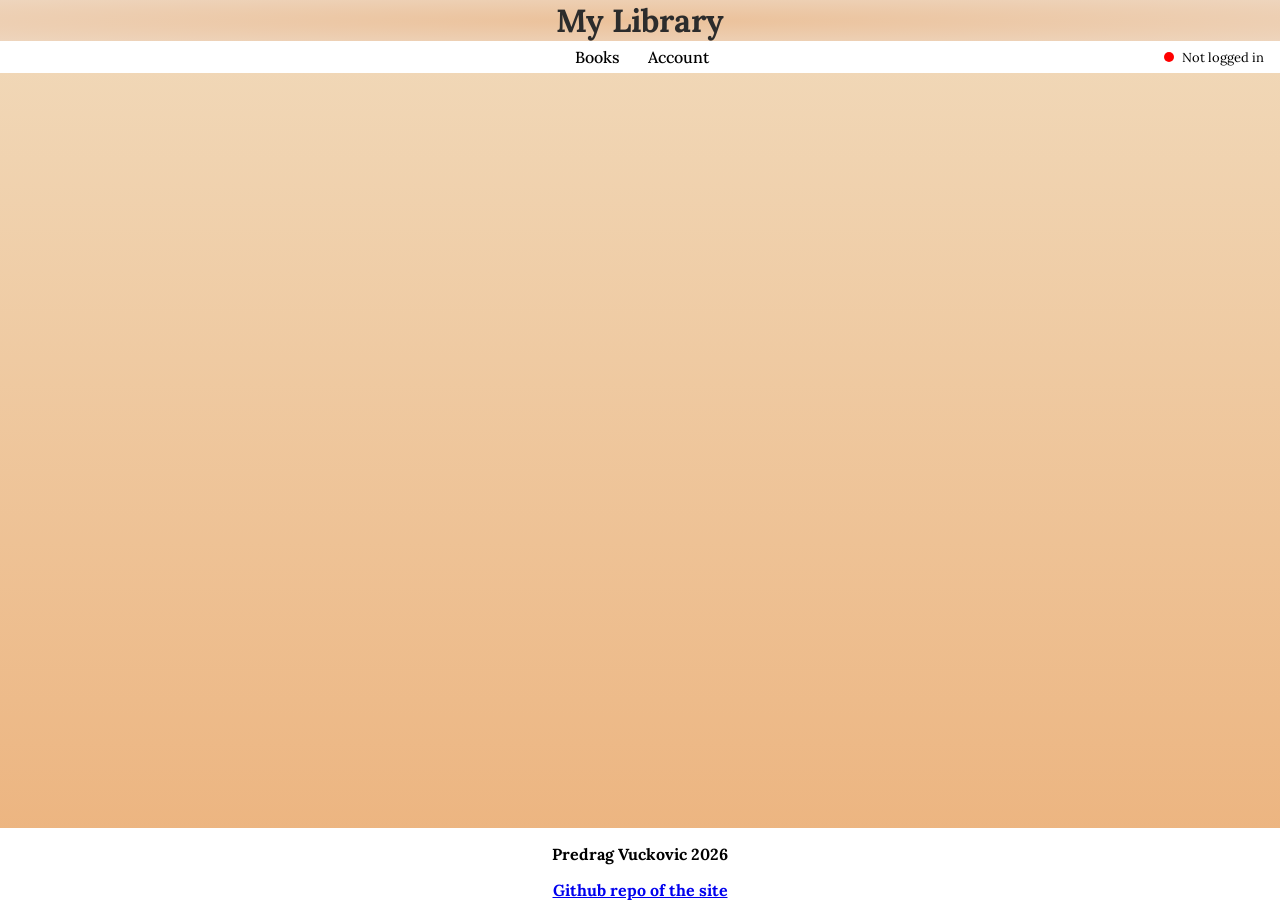
==== Frontend/index.html @ a0d6c0f8 "Partial commit before changing location so i can constinue development" ====
<!DOCTYPE html>

<html lang="en">
    <head>       
        <meta charset="UTF-8">
        <title>Web Library</title>
        <link rel="stylesheet" href="style.css">
        <link rel="icon" type="image/x-icon" href="img/library.png">
    </head>
    <body>
        <header>
            <h1 class="page-title">My Library</h1>
            <nav>
                <button id="books-button" class="nav-button" type="button">Books</button>
                <button id="account-button" class="nav-button" type="button">Account</button>
                <div id="online-status">
                    <div id="status-dot"></div>
                    <div id="status-username">
                        <button id="status-username-button"></button>
                        <div id="status-username-dropdown">
                            <button id="log-out-button">Log Out</button>
                        </div>
                    </div>
                </div>
            </nav>
        </header>
        <main></main>
        <footer>
            <div>
                <p>Predrag Vuckovic 2026</p>
                <a href="https://github.com/vuckoo0/Web-Library">Github repo of the site</a>
            </div>  
        </footer>
        <script src="startPage.js"></script>
        <script src="statusBar.js"></script>
    </body>
</html>
---- Frontend/style.css ----
@import url('https://fonts.googleapis.com/css2?family=Lora&display=swap');

* {
    box-sizing: border-box;
}

button {
    font-family: 'Lora', serif;
}

body {
    font-family: 'Lora', serif;
    background: linear-gradient(to bottom, rgb(241, 218, 187), rgb(236, 178, 124));
    display: grid;
    grid-template-rows: auto 1fr auto;
    min-height: 100vh;
    margin: 0px;
}

footer {
    background-color: rgb(255, 255, 255);
    margin: 0;
    min-height: 50px;
    text-align: center;
    font-weight: bold;
}

nav {
    display: flex;
    gap: 12px;
    justify-content: center;
    align-items: center;
    font-size: large;
    background-color: white;
    position: relative;
}

label {
    margin-bottom: 4px;
    font-weight: bold;
}

h1 {
    color: rgb(44, 44, 44);
    text-align: center;
}

.book-table {
    margin: 20px auto;
    border: 1px solid rgb(51, 51, 51);
    border-collapse: collapse;
    width: 700px;
    text-align: left;
}

.book-table th,
.book-table td {
    border: 1px solid rgb(51, 51, 51);
    padding: 8px 12px;
}

.book-table tbody {
    background-color: white;
}

.book-table thead {
    background-color: wheat;
}

.book-form {
    min-height: 150px;
    display: flex;
    flex-direction: column;
    gap: 8px;
    justify-content: center; 
    align-items: center;
}

.form-field {
    margin: 8px;
}

.form-field input {
    width: 300px;
    height: 20px;
}

.search-form {
    min-height: 100px;
    display: flex;
    flex-direction: column;
    gap: 8px;
    justify-content: center; 
    align-items: center;
}

.edit-book {
    margin: 30px;
    display: flex;
    flex-direction: column;
    gap: 8px;
    justify-content: center; 
    align-items: center;
}
.edit-book-form {
    text-align: center;
}

.book-field-selector {
    text-align: center;
}

.option {
    margin: 30px;
    text-align: center;
}

.page-title {
    background: radial-gradient(rgb(235, 193, 154), rgb(238, 213, 189));
    color: rgb(44, 44, 44);
    text-align: center;
    margin: 0;
}

.nav-button {
    border: 0px;
    min-height: 32px;
    min-width: 64px;
    font-size: 16px;
    font-family: 'Lora', serif;
    font-weight: 500;
    background-color: white;
}

.nav-button:hover {
    background-color: rgb(236, 178, 124);
    color: white;
}

#online-status {
    position: absolute;
    right: 16px;
    display: flex;
    align-items: center;
    gap: 8px;
    font-size: small;
    min-width: 30px;
    min-height: 32px;
}

#status-dot {
    width: 10px;
    height: 10px;
    border-radius: 50%;
    background-color: rgb(34, 223, 34);
    position: absolute;
    right: 90px;
}

#status-username {
    position: relative;
}

#status-username-button {
    background: none;
    border: none;
    font-family: inherit;
    font-size: inherit;
    cursor: pointer;
    color: inherit;
    padding: 0px;
    min-height: 32px;
    min-width: 64px;
}

#status-username-button:hover {
    background-color: rgb(236, 178, 124);
    color: white;
}

#status-username-dropdown {
    display: none;
    position: absolute;
    right: 0px;
    top: calc(100% + 1px);
    background-color: rgb(255, 255, 255);
    border-radius: 4px;
    min-width: 120px;
    z-index: 10;
}

#status-username-dropdown button {
    display: block;
    width: 100%;
    padding: 8px 16px;
    background: none;
    border: none;
    text-align: left;
    cursor: pointer;
    font-family: inherit;
    font-size: inherit;
    border-radius: 4px;
}

#status-username-dropdown button:hover {
    background-color: rgb(218, 218, 218);
}

@media (max-width: 600px) {
    nav {
        flex-direction: column;
    }

    form {
        width: 100%;
    }

    .book-table {
        width: 100%;
    }
}
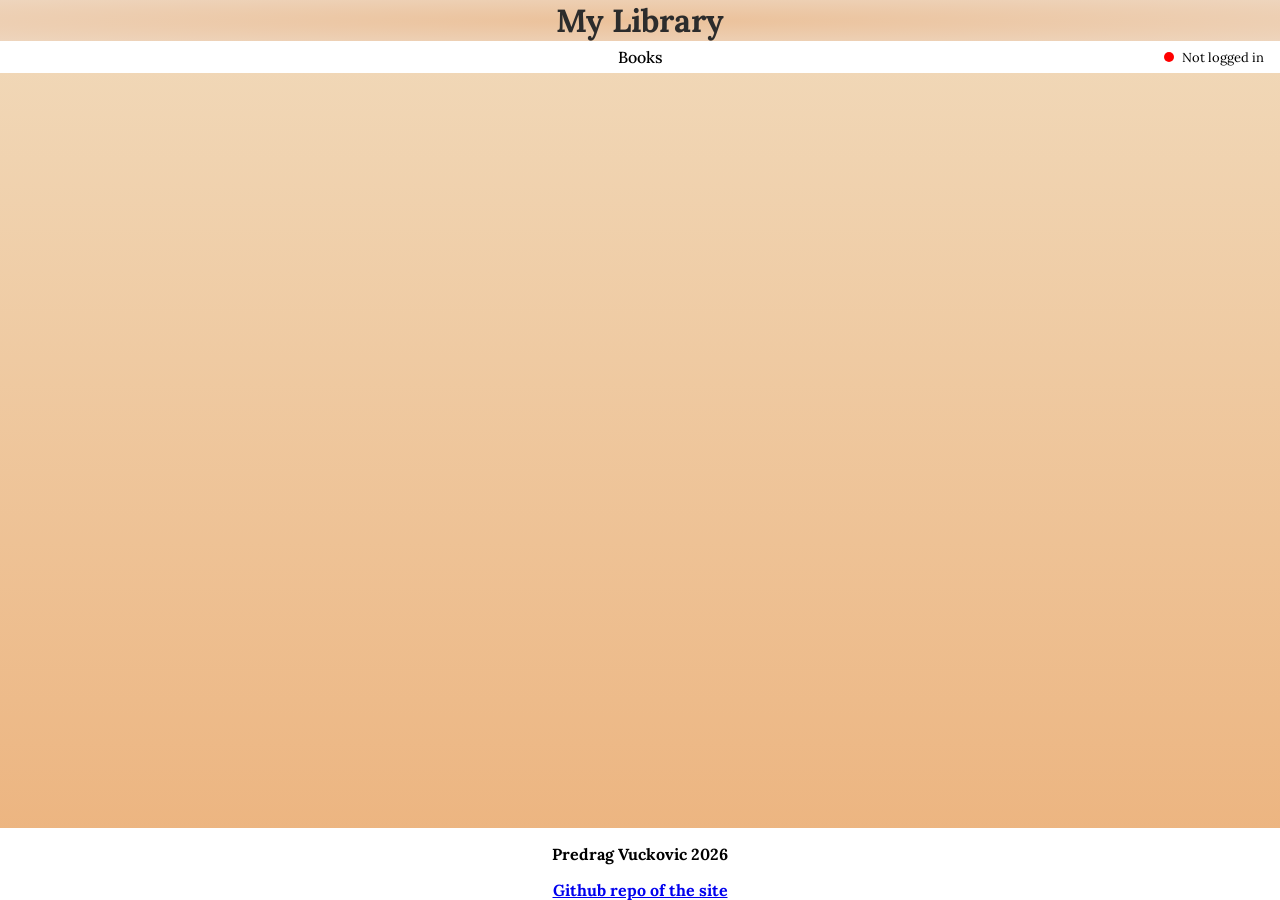
==== commit ff059dec: "Removed: Removed the account button from the nav section of the start page" ====
--- a/Frontend/index.html
+++ b/Frontend/index.html
@@ -5,33 +5,28 @@
         <meta charset="UTF-8">
         <title>Web Library</title>
         <link rel="stylesheet" href="style.css">
-        <link rel="icon" type="image/x-icon" href="img/library.png">
+        <link rel="icon" type="image/x-icon" href="assets/img/library.png">
     </head>
     <body>
         <header>
             <h1 class="page-title">My Library</h1>
             <nav>
                 <button id="books-button" class="nav-button" type="button">Books</button>
-                <button id="account-button" class="nav-button" type="button">Account</button>
                 <div id="online-status">
                     <div id="status-dot"></div>
                     <div id="status-username">
                         <button id="status-username-button"></button>
-                        <div id="status-username-dropdown">
-                            <button id="log-out-button">Log Out</button>
-                        </div>
+                        <div id="status-username-dropdown"></div>
                     </div>
                 </div>
             </nav>
         </header>
         <main></main>
         <footer>
-            <div>
-                <p>Predrag Vuckovic 2026</p>
-                <a href="https://github.com/vuckoo0/Web-Library">Github repo of the site</a>
-            </div>  
+            <p>Predrag Vuckovic 2026</p>
+            <a href="https://github.com/vuckoo0/Web-Library">Github repo of the site</a>
         </footer>
-        <script src="startPage.js"></script>
+        <script type="module" src="startPage.js"></script>
         <script src="statusBar.js"></script>
     </body>
-</html>+</html>
--- a/Frontend/style.css
+++ b/Frontend/style.css
@@ -135,6 +135,15 @@
 .nav-button:hover {
     background-color: rgb(236, 178, 124);
     color: white;
+}
+
+.warning {
+    display: none;
+    background-color: rgb(255, 220, 220);
+    color: rgb(180, 0, 0);
+    border: 1px solid rgb(180, 0, 0);
+    border-radius: 4px;
+    padding: 8px 16px;
 }
 
 #online-status {
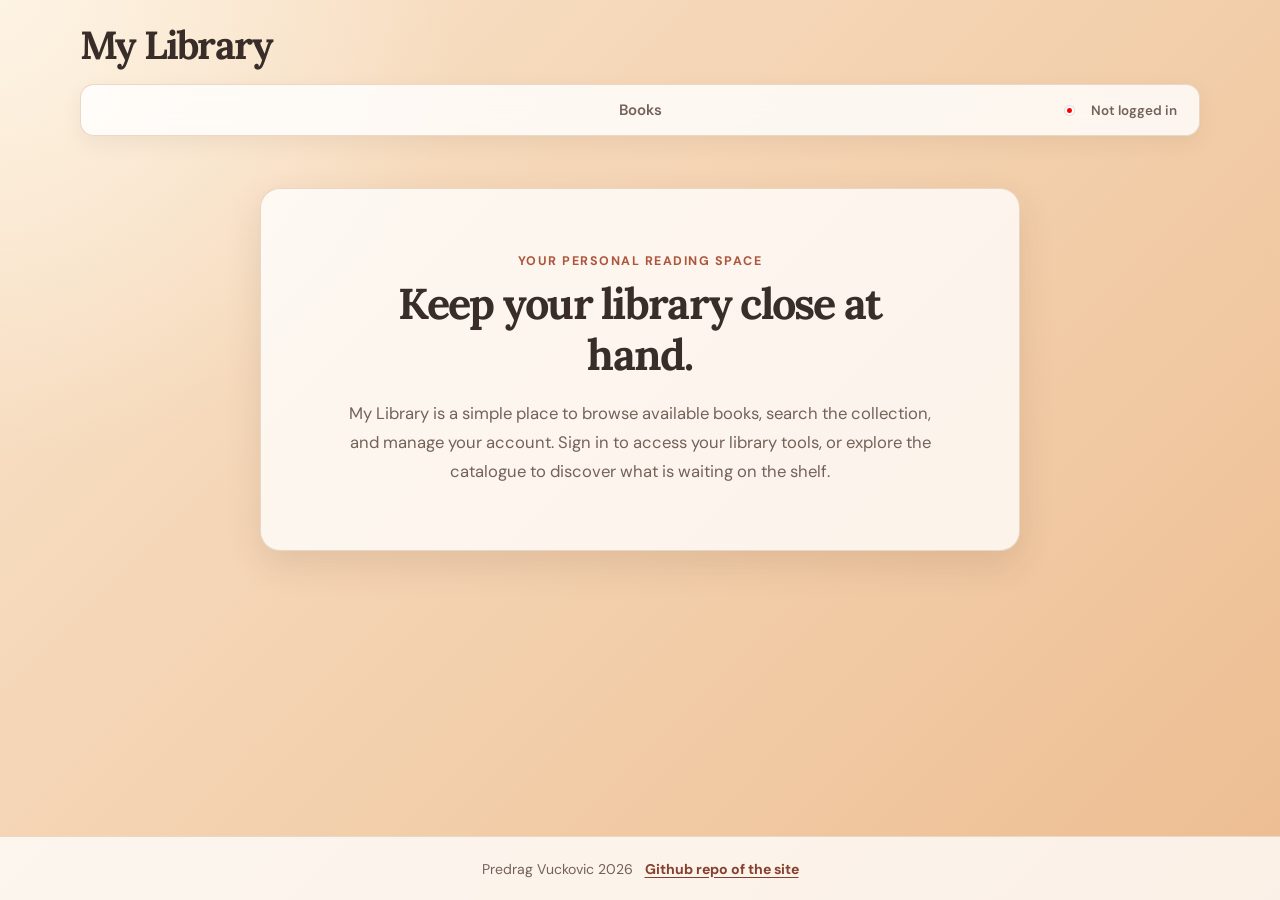
==== commit 733a5dd4: "Reworked the theme of the site" ====
--- a/Frontend/index.html
+++ b/Frontend/index.html
@@ -21,7 +21,13 @@
                 </div>
             </nav>
         </header>
-        <main></main>
+        <main>
+            <section class="welcome-card" aria-labelledby="welcome-title">
+                <p class="eyebrow">Your personal reading space</p>
+                <h2 id="welcome-title">Keep your library close at hand.</h2>
+                <p>My Library is a simple place to browse available books, search the collection, and manage your account. Sign in to access your library tools, or explore the catalogue to discover what is waiting on the shelf.</p>
+            </section>
+        </main>
         <footer>
             <p>Predrag Vuckovic 2026</p>
             <a href="https://github.com/vuckoo0/Web-Library">Github repo of the site</a>
--- a/Frontend/style.css
+++ b/Frontend/style.css
@@ -1,230 +1,55 @@
-@import url('https://fonts.googleapis.com/css2?family=Lora&display=swap');
+@import url('https://fonts.googleapis.com/css2?family=DM+Sans:wght@400;500;600;700&family=Lora:wght@500;600;700&display=swap');
 
-* {
-    box-sizing: border-box;
-}
-
-button {
-    font-family: 'Lora', serif;
-}
-
-body {
-    font-family: 'Lora', serif;
-    background: linear-gradient(to bottom, rgb(241, 218, 187), rgb(236, 178, 124));
-    display: grid;
-    grid-template-rows: auto 1fr auto;
-    min-height: 100vh;
-    margin: 0px;
-}
-
-footer {
-    background-color: rgb(255, 255, 255);
-    margin: 0;
-    min-height: 50px;
-    text-align: center;
-    font-weight: bold;
-}
-
-nav {
-    display: flex;
-    gap: 12px;
-    justify-content: center;
-    align-items: center;
-    font-size: large;
-    background-color: white;
-    position: relative;
-}
-
-label {
-    margin-bottom: 4px;
-    font-weight: bold;
-}
-
-h1 {
-    color: rgb(44, 44, 44);
-    text-align: center;
-}
-
-.book-table {
-    margin: 20px auto;
-    border: 1px solid rgb(51, 51, 51);
-    border-collapse: collapse;
-    width: 700px;
-    text-align: left;
-}
-
-.book-table th,
-.book-table td {
-    border: 1px solid rgb(51, 51, 51);
-    padding: 8px 12px;
-}
-
-.book-table tbody {
-    background-color: white;
-}
-
-.book-table thead {
-    background-color: wheat;
-}
-
-.book-form {
-    min-height: 150px;
-    display: flex;
-    flex-direction: column;
-    gap: 8px;
-    justify-content: center; 
-    align-items: center;
-}
-
-.form-field {
-    margin: 8px;
-}
-
-.form-field input {
-    width: 300px;
-    height: 20px;
-}
-
-.search-form {
-    min-height: 100px;
-    display: flex;
-    flex-direction: column;
-    gap: 8px;
-    justify-content: center; 
-    align-items: center;
-}
-
-.edit-book {
-    margin: 30px;
-    display: flex;
-    flex-direction: column;
-    gap: 8px;
-    justify-content: center; 
-    align-items: center;
-}
-.edit-book-form {
-    text-align: center;
-}
-
-.book-field-selector {
-    text-align: center;
-}
-
-.option {
-    margin: 30px;
-    text-align: center;
-}
-
-.page-title {
-    background: radial-gradient(rgb(235, 193, 154), rgb(238, 213, 189));
-    color: rgb(44, 44, 44);
-    text-align: center;
-    margin: 0;
-}
-
-.nav-button {
-    border: 0px;
-    min-height: 32px;
-    min-width: 64px;
-    font-size: 16px;
-    font-family: 'Lora', serif;
-    font-weight: 500;
-    background-color: white;
-}
-
-.nav-button:hover {
-    background-color: rgb(236, 178, 124);
-    color: white;
-}
-
-.warning {
-    display: none;
-    background-color: rgb(255, 220, 220);
-    color: rgb(180, 0, 0);
-    border: 1px solid rgb(180, 0, 0);
-    border-radius: 4px;
-    padding: 8px 16px;
-}
-
-#online-status {
-    position: absolute;
-    right: 16px;
-    display: flex;
-    align-items: center;
-    gap: 8px;
-    font-size: small;
-    min-width: 30px;
-    min-height: 32px;
-}
-
-#status-dot {
-    width: 10px;
-    height: 10px;
-    border-radius: 50%;
-    background-color: rgb(34, 223, 34);
-    position: absolute;
-    right: 90px;
-}
-
-#status-username {
-    position: relative;
-}
-
-#status-username-button {
-    background: none;
-    border: none;
-    font-family: inherit;
-    font-size: inherit;
-    cursor: pointer;
-    color: inherit;
-    padding: 0px;
-    min-height: 32px;
-    min-width: 64px;
-}
-
-#status-username-button:hover {
-    background-color: rgb(236, 178, 124);
-    color: white;
-}
-
-#status-username-dropdown {
-    display: none;
-    position: absolute;
-    right: 0px;
-    top: calc(100% + 1px);
-    background-color: rgb(255, 255, 255);
-    border-radius: 4px;
-    min-width: 120px;
-    z-index: 10;
-}
-
-#status-username-dropdown button {
-    display: block;
-    width: 100%;
-    padding: 8px 16px;
-    background: none;
-    border: none;
-    text-align: left;
-    cursor: pointer;
-    font-family: inherit;
-    font-size: inherit;
-    border-radius: 4px;
-}
-
-#status-username-dropdown button:hover {
-    background-color: rgb(218, 218, 218);
-}
-
-@media (max-width: 600px) {
-    nav {
-        flex-direction: column;
-    }
-
-    form {
-        width: 100%;
-    }
-
-    .book-table {
-        width: 100%;
-    }
-}+:root { --ink: #382d28; --muted-ink: #74625a; --cream: #fff9f1; --canvas: #f5e8d7; --sand: #e8c9a8; --peach: #d9845b; --terracotta: #ad563c; --terracotta-dark: #86402e; --line: #e7d5c1; --white: #fff; --shadow: 0 14px 35px rgba(92, 52, 32, .12); }
+* { box-sizing: border-box; }
+html { scroll-behavior: smooth; }
+body { min-height: 100vh; margin: 0; display: grid; grid-template-rows: auto 1fr auto; color: var(--ink); font-family: 'DM Sans', sans-serif; background: radial-gradient(circle at top left, rgba(255,248,235,.78), transparent 29rem), linear-gradient(135deg, #f9e4cb, #edbd91); }
+header { padding: 20px 24px 0; }
+.page-title { max-width: 1120px; margin: 0 auto 14px; color: var(--ink); font-family: 'Lora', serif; font-size: clamp(1.7rem, 4vw, 2.45rem); font-weight: 700; letter-spacing: -.045em; text-align: left; }
+nav { position: relative; display: flex; align-items: center; justify-content: center; gap: 6px; max-width: 1120px; min-height: 52px; margin: 0 auto; padding: 6px 148px; border: 1px solid rgba(231,213,193,.9); border-radius: 14px; background: rgba(255,255,255,.82); box-shadow: 0 7px 20px rgba(92,52,32,.07); backdrop-filter: blur(12px); }
+button, input, select { font: inherit; }
+button { border: 0; border-radius: 8px; color: var(--white); background: var(--terracotta); box-shadow: 0 4px 9px rgba(134,64,46,.18); cursor: pointer; font-weight: 600; padding: 10px 16px; transition: background-color 160ms ease, box-shadow 160ms ease, transform 160ms ease; }
+button:hover { background: var(--terracotta-dark); box-shadow: 0 7px 14px rgba(134,64,46,.24); transform: translateY(-1px); }
+button:active { transform: translateY(0); }
+button:focus-visible, input:focus-visible, select:focus-visible { outline: 3px solid rgba(217,132,91,.36); outline-offset: 2px; }
+.nav-button { min-height: 36px; padding: 8px 13px; color: var(--muted-ink); background: transparent; box-shadow: none; font-size: .94rem; }
+.nav-button:hover { color: var(--terracotta-dark); background: #f9e9d8; box-shadow: none; }
+main { width: min(1120px, calc(100% - 48px)); margin: 0 auto; padding: 34px 0 52px; }
+main:empty::before { content: ''; display: block; min-height: 180px; border: 1px solid var(--line); border-radius: 18px; background: rgba(255,255,255,.38); box-shadow: var(--shadow); }
+.welcome-card { max-width: 760px; margin: 18px auto; padding: clamp(32px, 7vw, 64px); border: 1px solid rgba(231,213,193,.95); border-radius: 20px; background: rgba(255,255,255,.78); box-shadow: var(--shadow); text-align: center; }
+.welcome-card h2 { max-width: 570px; margin: 10px auto 18px; font-family: 'Lora', serif; font-size: clamp(1.8rem, 5vw, 2.7rem); letter-spacing: -.04em; line-height: 1.18; }
+.welcome-card p:last-child { max-width: 610px; margin: 0 auto; color: var(--muted-ink); font-size: 1.04rem; line-height: 1.75; }
+.eyebrow { margin: 0; color: var(--terracotta); font-size: .78rem; font-weight: 700; letter-spacing: .12em; text-transform: uppercase; }
+label { display: block; margin-bottom: 6px; color: var(--ink); font-size: .9rem; font-weight: 700; }
+input, select { width: 100%; min-height: 42px; border: 1px solid #dec5ac; border-radius: 8px; color: var(--ink); background: var(--cream); padding: 9px 11px; transition: border-color 160ms ease, box-shadow 160ms ease; }
+input:focus, select:focus { border-color: var(--peach); box-shadow: 0 0 0 3px rgba(217,132,91,.16); }
+.book-form, .search-form, .option { border: 1px solid rgba(231,213,193,.95); border-radius: 16px; background: rgba(255,255,255,.86); box-shadow: var(--shadow); }
+.book-form, .search-form { width: min(100%, 440px); margin: 0 auto 24px; padding: 26px; display: flex; flex-direction: column; gap: 13px; align-items: stretch; }
+.book-form h2 { margin: 0 0 6px; font-family: 'Lora', serif; font-size: 1.4rem; text-align: center; }
+.search-form { width: min(100%, 680px); flex-direction: row; flex-wrap: wrap; align-items: end; justify-content: center; }
+.search-form .form-field { flex: 1 1 290px; }
+.form-field { margin: 0; }
+.warning { display: none; margin-top: 8px; border: 1px solid #e7a6a0; border-radius: 8px; color: #9d3028; background: #fff0ef; font-size: .88rem; padding: 8px 10px; }
+.book-table { width: 100%; margin: 26px auto 0; overflow: hidden; border: 1px solid var(--line); border-collapse: separate; border-spacing: 0; border-radius: 14px; background: var(--white); box-shadow: var(--shadow); text-align: left; }
+.book-table th, .book-table td { border-bottom: 1px solid #f0e4d7; padding: 14px 16px; }
+.book-table th { color: var(--terracotta-dark); background: #f8e8d6; font-size: .78rem; font-weight: 700; letter-spacing: .06em; text-transform: uppercase; }
+.book-table tbody tr { transition: background-color 160ms ease; }
+.book-table tbody tr:hover { background: #fff8ef; }
+.book-table tbody tr:last-child td { border-bottom: 0; }
+.option { max-width: 720px; margin: 0 auto 26px; padding: 28px; text-align: center; }
+.option h2 { margin: 0 0 18px; font-family: 'Lora', serif; font-size: 1.45rem; }
+.option .book-form { width: min(100%, 400px); margin-bottom: 0; padding: 0; border: 0; border-radius: 0; background: transparent; box-shadow: none; }
+.edit-book { margin: 0; display: flex; flex-direction: column; align-items: center; }
+.edit-book-form, .book-field-selector { width: min(100%, 400px); text-align: left; }
+footer { display: flex; align-items: center; justify-content: center; gap: 12px; min-height: 64px; padding: 16px 24px; border-top: 1px solid rgba(231,213,193,.9); color: var(--muted-ink); background: rgba(255,255,255,.78); font-size: .88rem; }
+footer p { margin: 0; }
+a { color: var(--terracotta-dark); font-weight: 700; text-underline-offset: 3px; }
+#online-status { position: absolute; right: 12px; display: flex; align-items: center; gap: 7px; min-height: 36px; font-size: .84rem; }
+#status-dot { width: 9px; height: 9px; border: 2px solid var(--white); border-radius: 50%; box-shadow: 0 0 0 1px rgba(56,45,40,.12); }
+#status-username { position: relative; }
+#status-username-button { min-height: 36px; padding: 7px 10px; border: 0; color: var(--muted-ink); background: transparent; box-shadow: none; font-size: inherit; }
+#status-username-button:hover { color: var(--terracotta-dark); background: #f9e9d8; box-shadow: none; }
+#status-username-dropdown { position: absolute; top: calc(100% + 8px); right: 0; display: none; min-width: 142px; overflow: hidden; border: 1px solid var(--line); border-radius: 10px; background: var(--white); box-shadow: 0 12px 26px rgba(92,52,32,.16); z-index: 10; }
+#status-username-dropdown button { display: block; width: 100%; padding: 10px 14px; border-radius: 0; color: var(--ink); background: transparent; box-shadow: none; font-size: .88rem; text-align: left; }
+#status-username-dropdown button:hover { color: var(--terracotta-dark); background: #fff3e6; box-shadow: none; }
+@media (max-width: 640px) { header { padding: 14px 16px 0; } nav { justify-content: flex-start; padding: 6px 118px 6px 6px; } main { width: min(100% - 32px, 1120px); padding: 24px 0 36px; } .book-form, .search-form, .option { padding: 20px; } .search-form { align-items: stretch; } .search-form button { width: 100%; } .book-table { display: block; overflow-x: auto; white-space: nowrap; } footer { flex-direction: column; gap: 5px; text-align: center; } }
